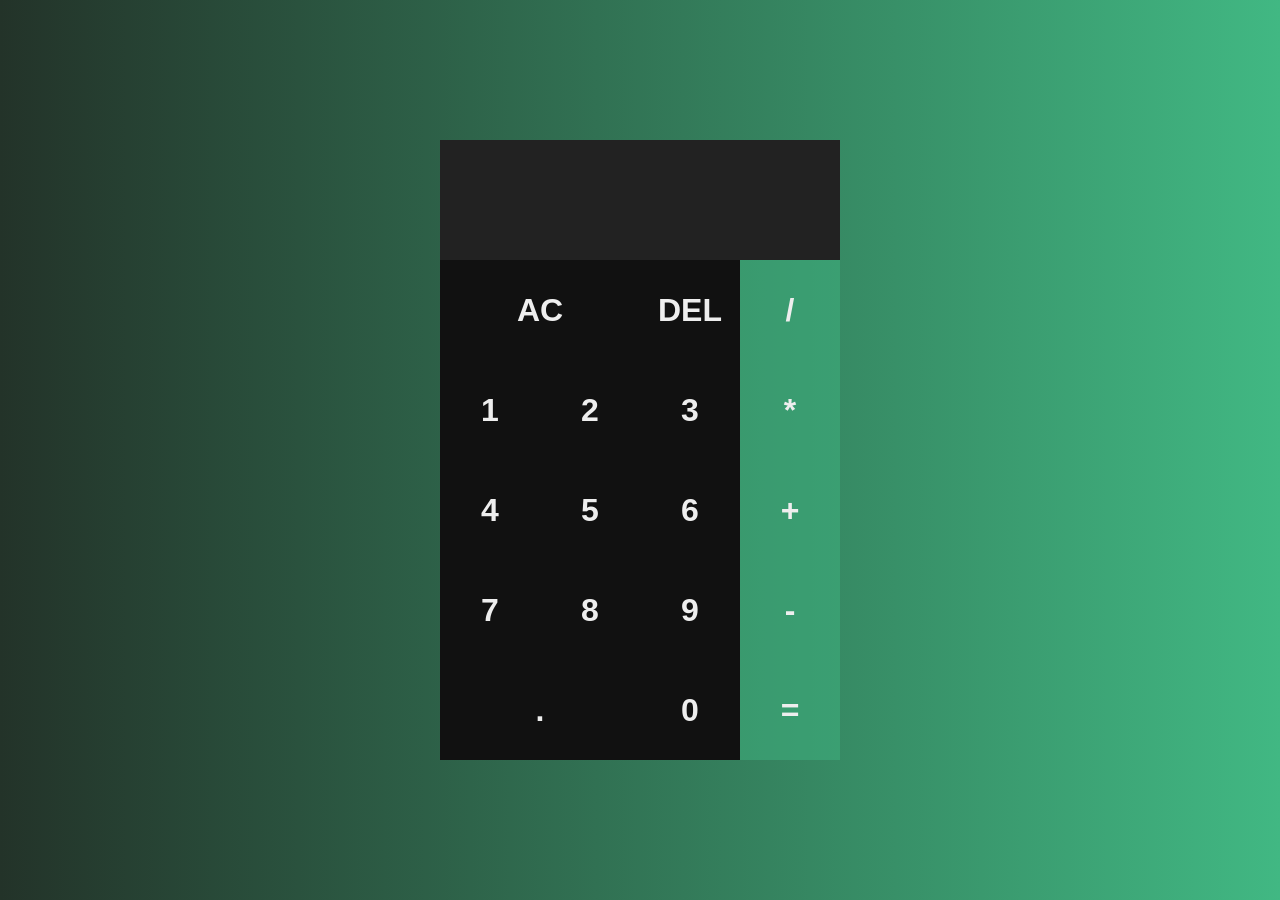
==== index.html @ 1708d206 "finalizado-css-html" ====
<!DOCTYPE html>
<html lang="pt-BR">
<head>
    <meta charset="UTF-8">
    <link rel="stylesheet" href="style.css">
    <meta name="viewport" content="width=device-width, initial-scale=1.0">
    <title>Calculadora</title>
    <!-- https://www.youtube.com/watch?v=93wPYo1pjic -->
</head>
<body>
    <div class="grid-container">
            <div class="output">
                <div class="previous-operand"></div>
                <div class="current-operand"></div>
            </div>
        <button class="span-two">AC</button>
        <button>DEL</button>
        <button class="operator">/</button>
        <button>1</button>
        <button>2</button>
        <button>3</button>
        <button class="operator">*</button>
        <button>4</button>
        <button>5</button>
        <button>6</button>
        <button class="operator">+</button>
        <button>7</button>
        <button>8</button>
        <button>9</button>
        <button class="operator">-</button>
        <button class="span-two">.</button>
        <button>0</button>
        <button class="operator">=</button>
    </div>
    <script src="./script.js"></script>
</body>
</html>
---- style.css ----
* {
    box-sizing: border-box;
    font-family: "Roboto", sans-serif;
    font-weight: bold;
    margin: 0;
    padding: 0;
  }
  
  body {
    background: linear-gradient(to right, #233329, #41b883);
  }
  
  .grid-container {
    display: grid;
    justify-content: center;
    align-content: center;
    min-height: 100vh;
    grid-template-columns: repeat(4, 100px);
    grid-template-rows: minmax(120px, auto) repeat(5, 100px);
  }
  
  .grid-container > button {
    cursor: pointer;
    font-size: 2rem;
    border: none;
    outline: none;
    background-color: #111;
    color: #eee;
  }
  
  .grid-container > button:hover {
    background-color: #eee;
    color: #111;
  }
  
  .grid-container > .operator {
    background: #41b88375;
  }
  
  .span-two {
    grid-column: span 2;
  }
  
  .grid-container > .output {
    grid-column: 1 / -1;
    background: #222;
    display: flex;
    flex-direction: column;
    align-items: flex-end;
    justify-content: space-around;
    padding: 10px;
    word-wrap: break-word;
    word-break: break-all;
  }
  
  .grid-container > .output > .previous-operand {
    color: rgba(255, 255, 255, 0.75);
    font-size: 1.5rem;
  }
  
  .grid-container > .output > .current-operand {
    color: white;
    font-size: 2.5rem;
  }
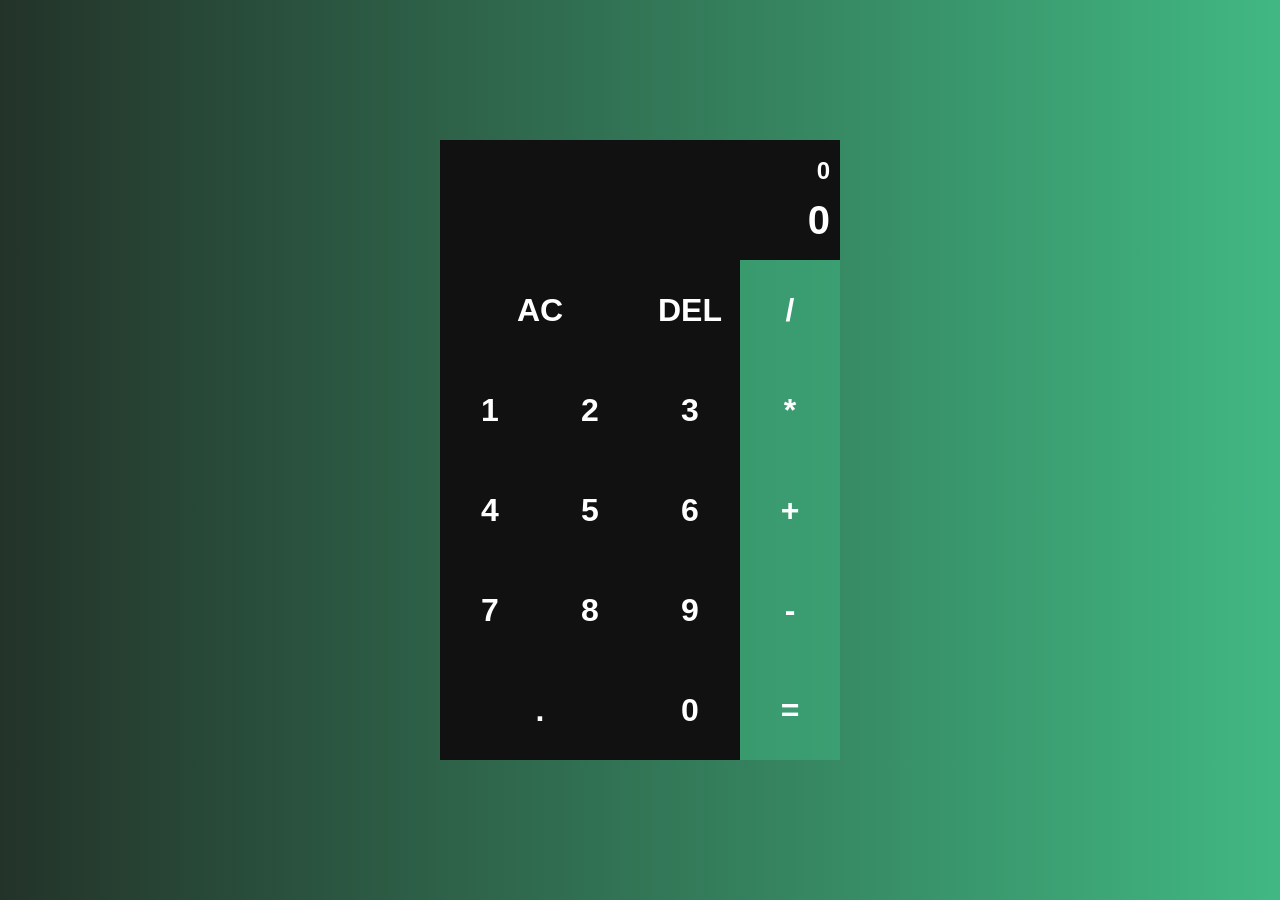
==== commit 167a9a29: "iniciando-javascript" ====
--- a/index.html
+++ b/index.html
@@ -10,27 +10,27 @@
 <body>
     <div class="grid-container">
             <div class="output">
-                <div class="previous-operand"></div>
-                <div class="current-operand"></div>
+                <div class="previous-operand">0</div>
+                <div class="current-operand">0</div>
             </div>
-        <button class="span-two">AC</button>
-        <button>DEL</button>
-        <button class="operator">/</button>
-        <button>1</button>
-        <button>2</button>
-        <button>3</button>
-        <button class="operator">*</button>
-        <button>4</button>
-        <button>5</button>
-        <button>6</button>
-        <button class="operator">+</button>
-        <button>7</button>
-        <button>8</button>
-        <button>9</button>
-        <button class="operator">-</button>
-        <button class="span-two">.</button>
-        <button>0</button>
-        <button class="operator">=</button>
+        <button data-all-clear class="span-two">AC</button>
+        <button data-delete>DEL</button>
+        <button data-operator class="operator">/</button>
+        <button data-number>1</button>
+        <button data-number>2</button>
+        <button data-number>3</button>
+        <button data-operator class="operator">*</button>
+        <button data-number>4</button>
+        <button data-number>5</button>
+        <button data-number>6</button>
+        <button data-operator class="operator">+</button>
+        <button data-number>7</button>
+        <button data-number>8</button>
+        <button data-number>9</button>
+        <button data-operator class="operator">-</button>
+        <button data-number class="span-two">.</button>
+        <button data-number>0</button>
+        <button data-equals class="operator">=</button>
     </div>
     <script src="./script.js"></script>
 </body>
--- a/style.css
+++ b/style.css
@@ -25,11 +25,11 @@
     border: none;
     outline: none;
     background-color: #111;
-    color: #eee;
+    color: #fff;
   }
   
   .grid-container > button:hover {
-    background-color: #eee;
+    background-color: #fff;
     color: #111;
   }
   
@@ -43,7 +43,7 @@
   
   .grid-container > .output {
     grid-column: 1 / -1;
-    background: #222;
+    background: #111;
     display: flex;
     flex-direction: column;
     align-items: flex-end;
@@ -54,11 +54,11 @@
   }
   
   .grid-container > .output > .previous-operand {
-    color: rgba(255, 255, 255, 0.75);
+    color: #fff;
     font-size: 1.5rem;
   }
   
   .grid-container > .output > .current-operand {
-    color: white;
+    color: #fff;
     font-size: 2.5rem;
   }
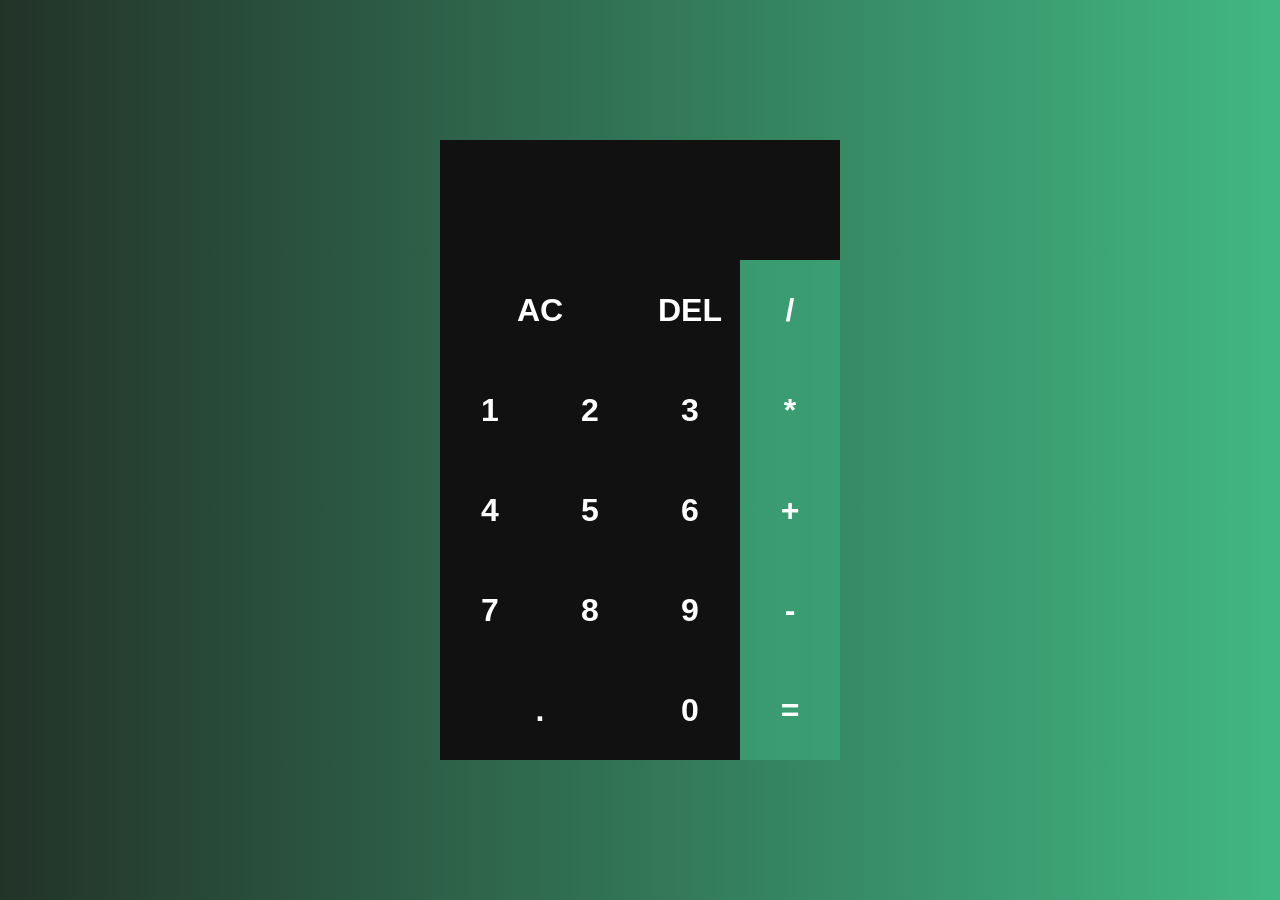
==== commit 6311f4bc: "updated-continue" ====
--- a/index.html
+++ b/index.html
@@ -10,8 +10,8 @@
 <body>
     <div class="grid-container">
             <div class="output">
-                <div class="previous-operand">0</div>
-                <div class="current-operand">0</div>
+                <div data-previous-operand class="previous-operand"></div>
+                <div data-current-operand class="current-operand"></div>
             </div>
         <button data-all-clear class="span-two">AC</button>
         <button data-delete>DEL</button>
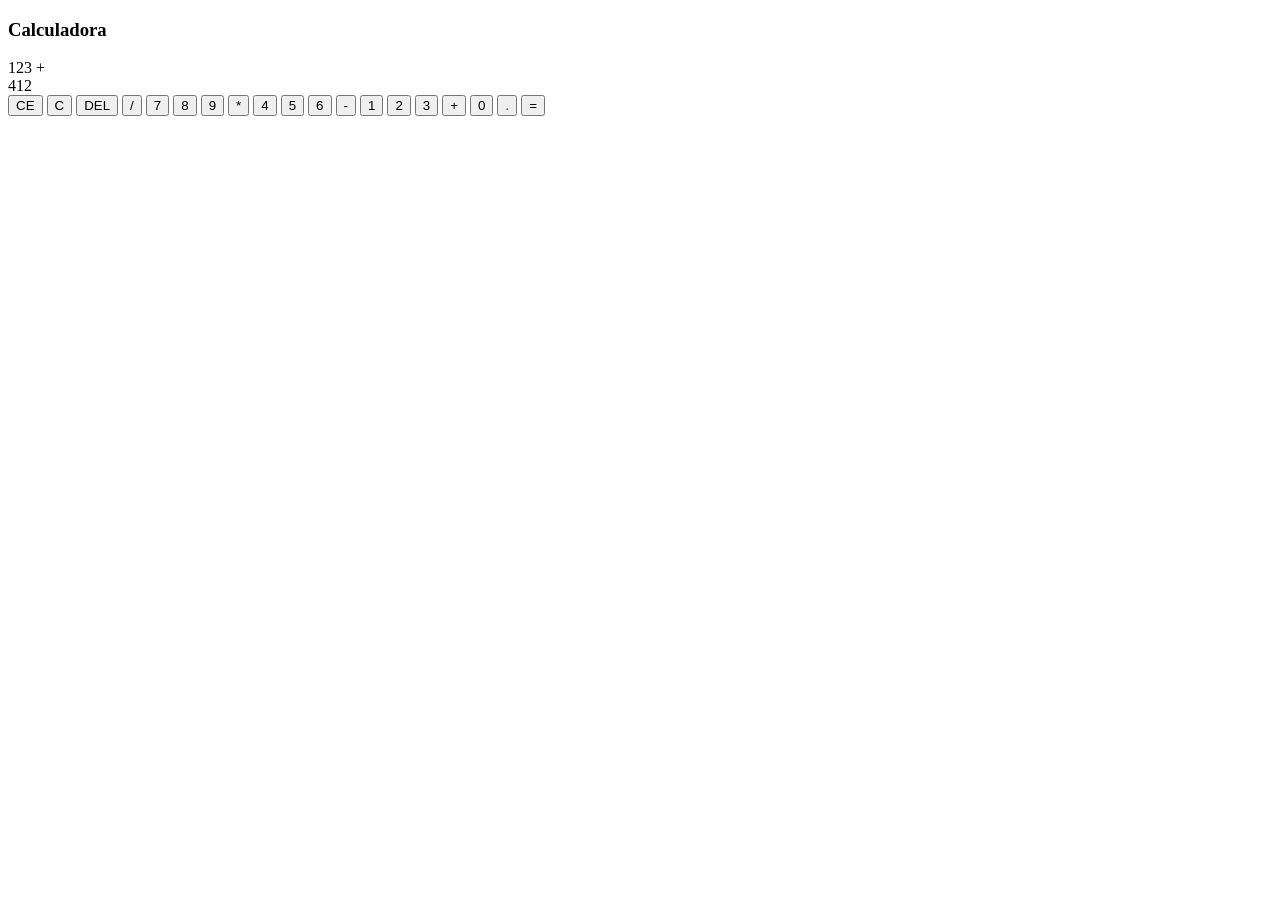
==== commit c67603bd: "calc-v2" ====
--- a/index.html
+++ b/index.html
@@ -1,37 +1,40 @@
 <!DOCTYPE html>
-<html lang="pt-BR">
+<html lang="en">
 <head>
     <meta charset="UTF-8">
     <link rel="stylesheet" href="style.css">
+    <script defer src="./script.js"></script>
     <meta name="viewport" content="width=device-width, initial-scale=1.0">
-    <title>Calculadora</title>
-    <!-- https://www.youtube.com/watch?v=93wPYo1pjic -->
+    <title>Calc 2</title>
 </head>
 <body>
-    <div class="grid-container">
-            <div class="output">
-                <div data-previous-operand class="previous-operand"></div>
-                <div data-current-operand class="current-operand"></div>
-            </div>
-        <button data-all-clear class="span-two">AC</button>
-        <button data-delete>DEL</button>
-        <button data-operator class="operator">/</button>
-        <button data-number>1</button>
-        <button data-number>2</button>
-        <button data-number>3</button>
-        <button data-operator class="operator">*</button>
-        <button data-number>4</button>
-        <button data-number>5</button>
-        <button data-number>6</button>
-        <button data-operator class="operator">+</button>
-        <button data-number>7</button>
-        <button data-number>8</button>
-        <button data-number>9</button>
-        <button data-operator class="operator">-</button>
-        <button data-number class="span-two">.</button>
-        <button data-number>0</button>
-        <button data-equals class="operator">=</button>
+    <div id="calc">
+        <h3>Calculadora</h3>
+        <div id="operations">
+            <div id="previous-operation">123 +</div>
+            <div id="current-operation">412</div>
+        </div>
+        <div id="buttons-container">
+            <button>CE</button>
+            <button>C</button>
+            <button>DEL</button>
+            <button>/</button>
+            <button class="number">7</button>
+            <button class="number">8</button>
+            <button class="number">9</button>
+            <button>*</button>
+            <button class="number">4</button>
+            <button class="number">5</button>
+            <button class="number">6</button>
+            <button>-</button>
+            <button class="number">1</button>
+            <button class="number">2</button>
+            <button class="number">3</button>
+            <button>+</button>
+            <button class="number">0</button>
+            <button class="number">.</button>
+            <button id="equal-btn">=</button>
+        </div>
     </div>
-    <script src="./script.js"></script>
 </body>
 </html>
